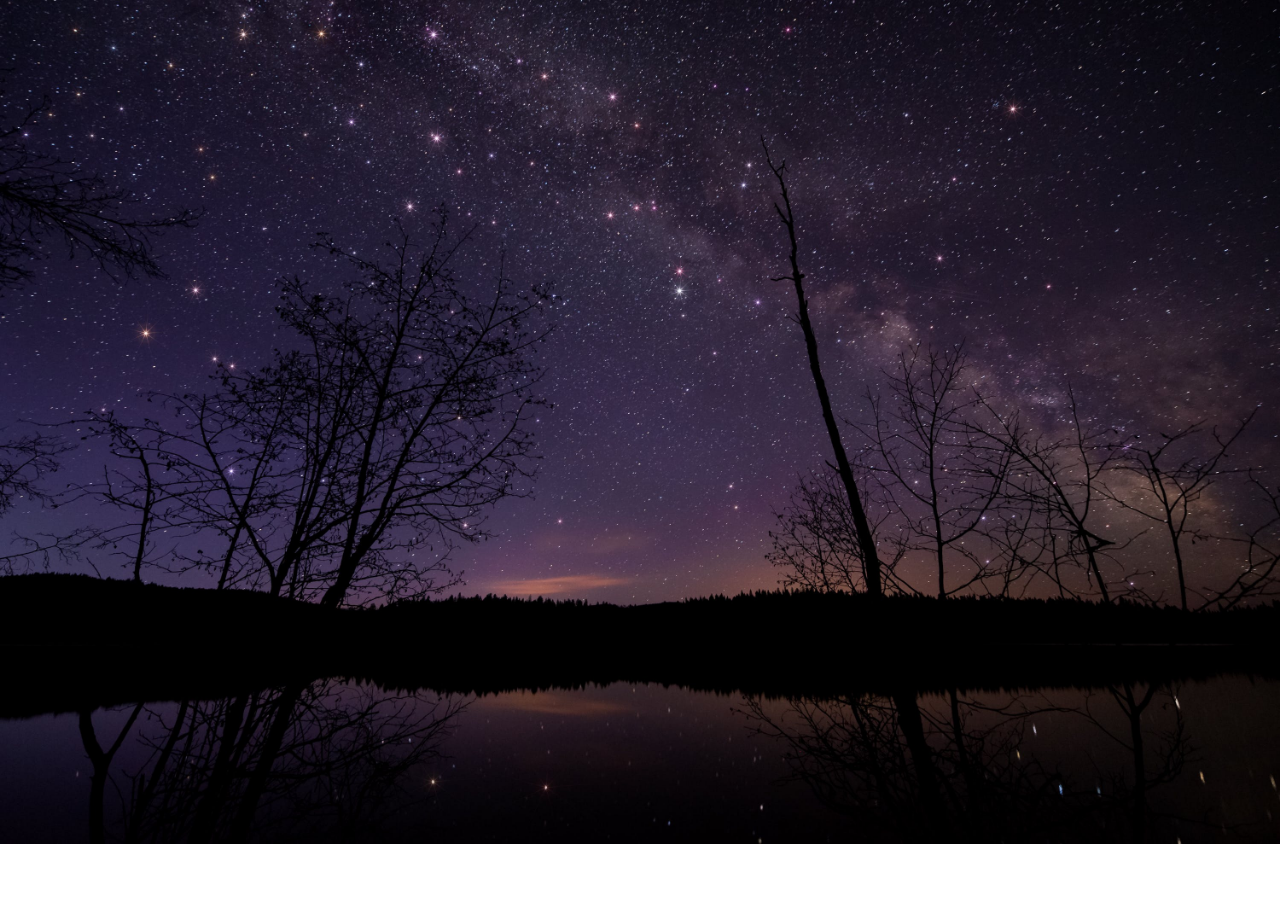
==== formulario.html @ 10369e75 "pagina para el formulario creada" ====
<!DOCTYPE html>
<html lang="en">
<head>
    <meta charset="UTF-8">
    <meta name="viewport" content="width=device-width, initial-scale=1.0">
    <link rel="stylesheet" href="form.css">
    <title>Suscribir</title>
</head>
<body>
    
</body>
</html>
---- form.css ----
html, body {
    height: 100%;
}
body {
    background-image: url(/img/pexels-james-wheeler-1542493.jpg);
    background-size: 100% auto;
    background-repeat: no-repeat;
}
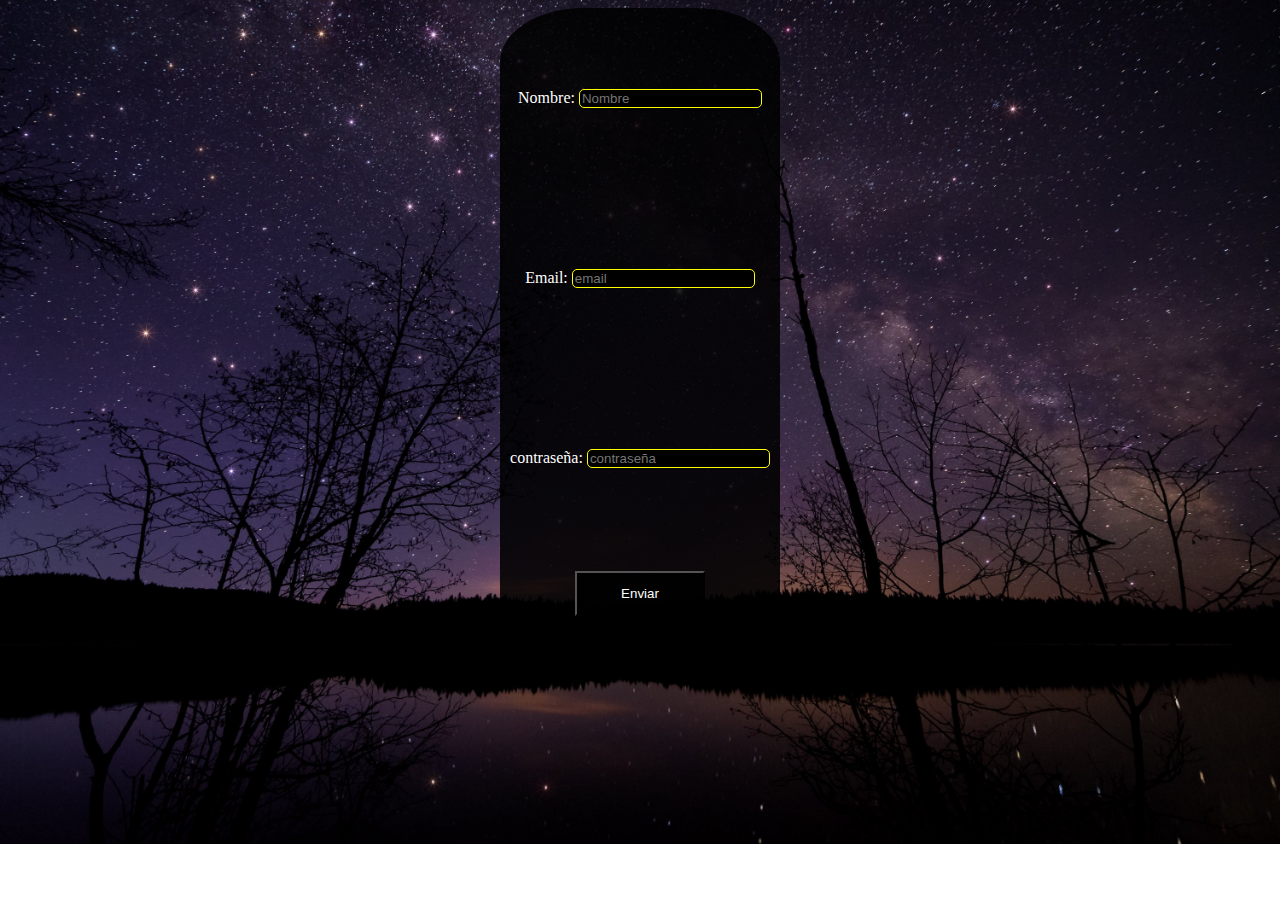
==== commit 0bf8f8e3: "formulario hecho" ====
--- a/formulario.html
+++ b/formulario.html
@@ -7,6 +7,13 @@
     <title>Suscribir</title>
 </head>
 <body>
-    
+    <div>
+        <form action="" method="post">
+            <div class="label lab1"><label>Nombre: <input type="text" placeholder="Nombre"></label></div>
+            <div class="label"><label>Email: <input type="email" placeholder="email"></label></div>
+            <div class="label"><label>contraseña: <input type="password" placeholder="contraseña"></label></div>
+            <div class="label lab3"><button class="label" type="submit">Enviar</button></div>
+        </form>
+    </div>
 </body>
 </html>--- a/form.css
+++ b/form.css
@@ -7,3 +7,49 @@
     background-repeat: no-repeat;
 }
 
+div {
+    display: flex;
+    height: 100%;
+}
+
+form {
+    display: grid;
+    grid-template-rows: 20% 20% 20% 10%;
+    grid-template-columns: auto;
+
+    justify-content: center;
+    align-items: center;
+
+    flex-grow: 1;
+}
+
+.label {
+    display: flex;
+
+    background-color: rgba(0, 0, 0, 0.863);
+    color: white;
+
+    justify-content: center;
+    align-items: center;
+
+    padding: 0 10px 0 10px;
+}
+
+.lab1 {
+    border-radius: 30% 30% 0 0;
+}
+.lab3 {
+    border-radius: 0 0 30% 30%;
+}
+
+input {
+    border: 1px solid yellow;
+    background-color: black;
+    color: white;
+    border-radius: 5px;
+}
+
+button {
+    width: 50%;
+    height: 50%;
+}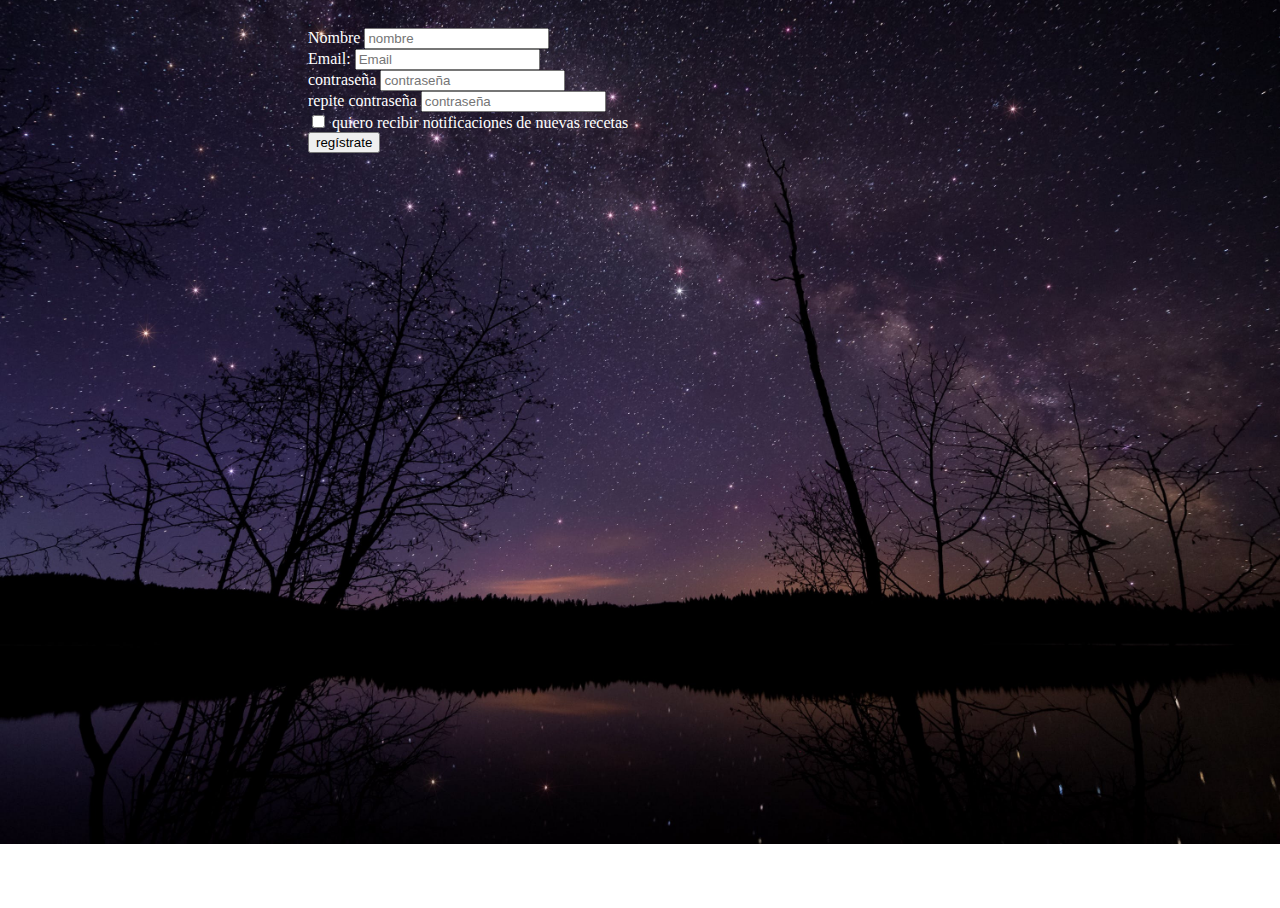
==== commit 07844587: "formulario con bootstrap" ====
--- a/formulario.html
+++ b/formulario.html
@@ -3,17 +3,54 @@
 <head>
     <meta charset="UTF-8">
     <meta name="viewport" content="width=device-width, initial-scale=1.0">
+    <link href="https://cdn.jsdelivr.net/npm/bootstrap@5.3.2/dist/css/bootstrap.min.css" rel="stylesheet" integrity="sha384-T3c6CoIi6uLrA9TneNEoa7RxnatzjcDSCmG1MXxSR1GAsXEV/Dwwykc2MPK8M2HN" crossorigin="anonymous">
     <link rel="stylesheet" href="form.css">
     <title>Suscribir</title>
 </head>
 <body>
-    <div>
-        <form action="" method="post">
-            <div class="label lab1"><label>Nombre: <input type="text" placeholder="Nombre"></label></div>
-            <div class="label"><label>Email: <input type="email" placeholder="email"></label></div>
-            <div class="label"><label>contraseña: <input type="password" placeholder="contraseña"></label></div>
-            <div class="label lab3"><button class="label" type="submit">Enviar</button></div>
+    <div class="container">
+        <form action="" method="post" class="row g-3 m-3">
+
+            <div class="col-12">
+                <label for="nombre" class="form-label">Nombre</label>
+                <input type="text" class="form-control" id="nombre" placeholder="nombre">
+            </div>
+            
+            <div class="col-12">
+                <label for="email-input" class="form-label">Email:</label>
+                <input type="email" class="form-control" id="email-input" placeholder="Email">
+            </div>
+
+            <div class="col-6">
+                <label for="password-1" class="form-label">contraseña</label>
+                <input type="password" class="form-control" id="password-1" placeholder="contraseña">
+            </div>
+
+            <div class="col-6">
+                <label for="password-2" class="form-label">repite contraseña</label>
+                <input type="password" class="form-control" id="password-2" placeholder="contraseña">
+            </div>
+
+            <div class="col-12">
+                <div class="form-check">
+                    <input type="checkbox" id="check-noticias" class="form-check-input">
+                    <label for="check-noticias" class="form-check-label">quiero recibir notificaciones de nuevas recetas</label>
+                </div>
+            </div>
+
+            <div class="col-12">
+                <button type="submit" class="btn btn-primary">
+                    regístrate
+                </button>
+            </div>
+
         </form>
     </div>
+
+
+
+
+
+    <script src="https://cdn.jsdelivr.net/npm/bootstrap@5.3.2/dist/js/bootstrap.bundle.min.js" integrity="sha384-C6RzsynM9kWDrMNeT87bh95OGNyZPhcTNXj1NW7RuBCsyN/o0jlpcV8Qyq46cDfL" crossorigin="anonymous"></script>
 </body>
 </html>--- a/form.css
+++ b/form.css
@@ -7,6 +7,62 @@
     background-repeat: no-repeat;
 }
 
+label {
+    color:white;
+}
+
+.container {
+    padding: 20px 300px 20px 300px;
+}
+
+@media (max-width: 1000px){
+    body {
+        background-size: cover;
+    }
+    .container {
+        padding: 20px 50px 20px 50px;
+    }
+}
+
+@media (max-width: 500px) {
+    .container {
+        padding: 20px 10px 20px 10px;
+    }
+}
+
+
+
+
+
+
+
+
+
+
+
+
+
+
+
+
+
+
+
+
+
+
+
+
+
+
+
+
+
+
+
+
+
+/*
 div {
     display: flex;
     height: 100%;
@@ -39,7 +95,7 @@
     border-radius: 30% 30% 0 0;
 }
 .lab3 {
-    border-radius: 0 0 30% 30%;
+    border-radius: 0 0 40% 40%;
 }
 
 input {
@@ -52,4 +108,14 @@
 button {
     width: 50%;
     height: 50%;
-}+}
+
+
+
+
+            <div class="label lab1"><label>Nombre: <input type="text" placeholder="Nombre"></label></div>
+            <div class="label"><label>Email: <input type="email" placeholder="email"></label></div>
+            <div class="label"><label>contraseña: <input type="password" placeholder="contraseña"></label></div>
+            <div class="label lab3"><button class="label" type="submit">Enviar</button></div>
+
+*/